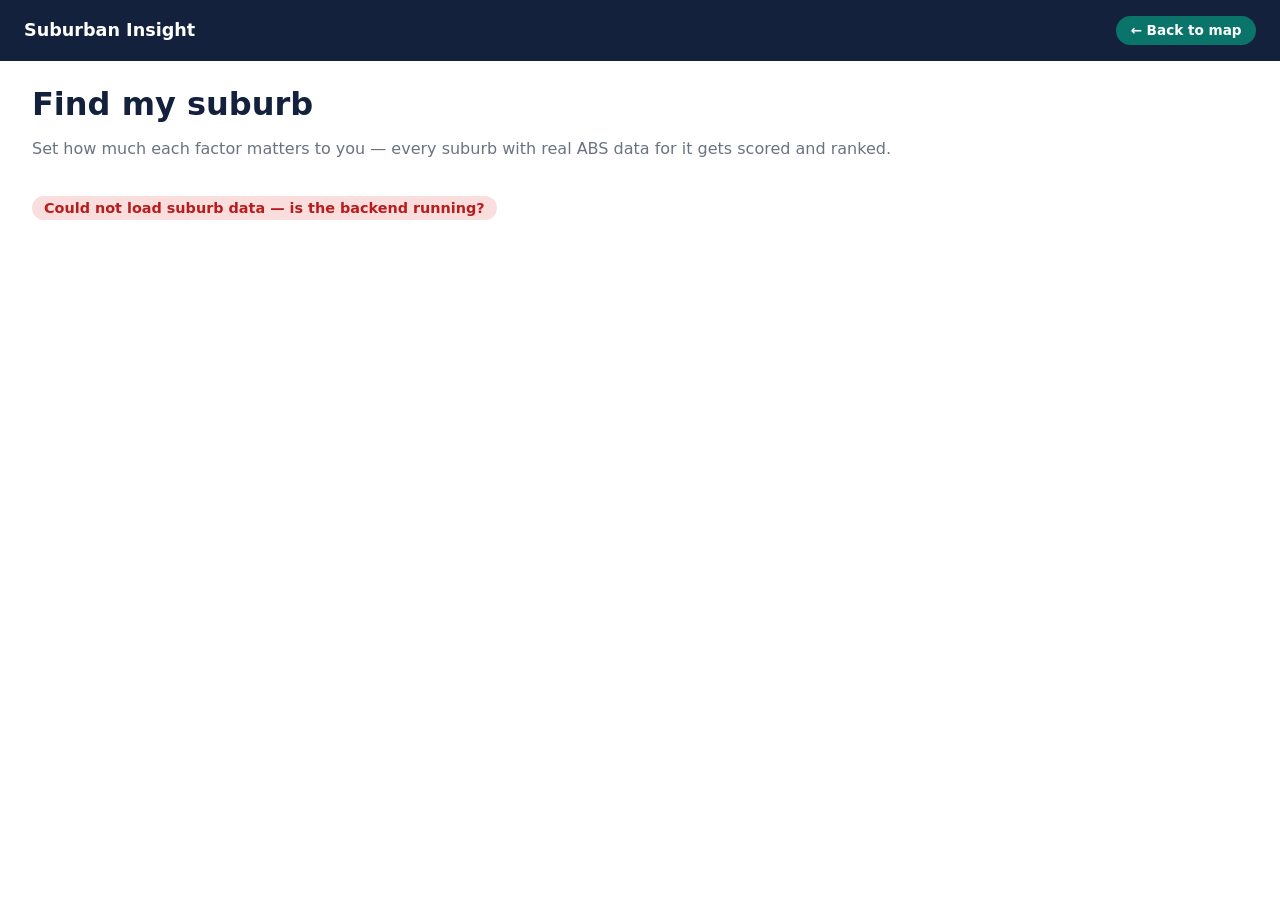
==== frontend/recommend.html @ bd3d386b "Merge pull request #2 from nameisylxx/feature/find-my-suburb Add "Find my suburb" weighted match sco" ====
<!DOCTYPE html>
<html lang="en">
<head>
  <meta charset="UTF-8" />
  <meta name="viewport" content="width=device-width, initial-scale=1.0" />
  <title>Suburban Insight — Find my suburb</title>
  <link rel="stylesheet" href="css/styles.css" />
</head>
<body>
  <header>
    <a href="index.html" class="logo">Suburban Insight</a>
    <a href="index.html" class="compare-link">&larr; Back to map</a>
  </header>

  <main class="match-page">
    <h1>Find my suburb</h1>
    <p class="muted">
      Set how much each factor matters to you — every suburb with real ABS data for it gets scored and ranked.
    </p>

    <div class="match-layout" id="match-layout">
      <p class="muted" role="status">Loading suburb data&hellip;</p>
    </div>
  </main>

  <script src="js/config.js"></script>
  <script src="js/api.js"></script>
  <script src="js/format.js"></script>
  <script src="js/recommend.js"></script>
</body>
</html>
---- frontend/css/styles.css ----
:root {
  --navy: #14213d;
  --teal: #0f9d8e;
  --bg: #ffffff;
  --text: #1a1a1a;
  --muted: #6b7280;

  /* --teal itself only reaches ~3.4:1 against white/off-white — enough for
     borders and non-text fills (which only need 3:1) but not for text/icons
     (which need 4.5:1). Use this darker shade anywhere teal renders as text,
     an icon, or sits under white text; keep --teal for borders, map fills,
     and other non-text decoration where the original brand shade already
     passes. See frontend/css contrast notes below each usage. */
  --teal-text: #0a746a;
}

/* Consistent, visible keyboard-focus ring for every focusable element
   (buttons, links, inputs, selects, and the map's now keyboard-operable
   council/suburb shapes) — WCAG 2.4.7. --teal clears the 3:1 non-text
   threshold against both white and the navy header background (verified:
   4.74:1 on navy, 3.37:1 on white), which --teal-text does not (2.83:1 on
   navy), so the ring intentionally uses --teal, not --teal-text. */
a:focus-visible,
button:focus-visible,
input:focus-visible,
select:focus-visible,
[tabindex]:focus-visible {
  outline: 2px solid var(--teal);
  outline-offset: 2px;
}

* {
  box-sizing: border-box;
}

html, body {
  height: 100%;
}

body {
  margin: 0;
  font-family: system-ui, -apple-system, "Segoe UI", sans-serif;
  color: var(--text);
  background: var(--bg);
  display: flex;
  flex-direction: column;
}

header {
  background: var(--navy);
  color: white;
  padding: 1rem 1.5rem;
  flex: none;
  display: flex;
  align-items: center;
  justify-content: space-between;
}

/* Shared by index.html's clickable <button> "home" shortcut (#logo-home-btn
   below, resets away from initial state without a reload — see map.js) and
   compare.html's <a href="index.html"> (a plain navigation, same href the
   existing "← Back to map" link already uses — a full page load already
   resets index.html to its initial state via initMap(), so no JS needed
   there). text-decoration:none is only needed for the <a>, harmless on the
   <button>. */
header .logo {
  font-weight: 700;
  font-size: 1.1rem;
  background: none;
  border: none;
  padding: 0;
  font-family: inherit;
  color: inherit;
  text-decoration: none;
  cursor: pointer;
}

header .logo:hover {
  opacity: 0.85;
}

.suburb-search {
  position: relative;
  flex: 1 1 320px;
  max-width: 420px;
  margin: 0 1.5rem;
}

.suburb-search-input {
  width: 100%;
  padding: 0.45rem 0.9rem;
  border: 1px solid transparent;
  border-radius: 999px;
  font-size: 0.9rem;
  font-family: inherit;
  background: rgba(255, 255, 255, 0.15);
  color: white;
}

.suburb-search-input::placeholder {
  color: rgba(255, 255, 255, 0.7);
}

.suburb-search-input:focus {
  background: white;
  color: var(--text);
  border-color: var(--teal);
}

.suburb-search-results {
  position: absolute;
  top: calc(100% + 0.4rem);
  left: 0;
  right: 0;
  background: white;
  border-radius: 10px;
  box-shadow: 0 1px 3px rgba(0, 0, 0, 0.15);
  list-style: none;
  margin: 0;
  padding: 0.3rem;
  max-height: 420px;
  overflow-y: auto;
  z-index: 1100;
}

.suburb-search-option {
  padding: 0.45rem 0.7rem;
  border-radius: 6px;
  font-size: 0.9rem;
  color: var(--text);
  cursor: pointer;
}

.suburb-search-option:hover,
.suburb-search-option.active {
  background: rgba(15, 157, 142, 0.12);
  color: var(--teal-text);
}

.suburb-search-option-sep {
  color: var(--muted);
}

.suburb-search-option-council {
  font-size: 0.8rem;
  color: var(--muted);
}

.suburb-search-empty {
  padding: 0.45rem 0.7rem;
  font-size: 0.85rem;
}

/* Groups the header's action links (Find my suburb / Compare) into one
   flex child so header's top-level space-between still sees three items
   (logo, search, actions) — matches the original two-link rhythm instead
   of spreading four independent items unevenly across the row. */
.header-actions {
  display: flex;
  align-items: center;
  gap: 0.6rem;
  flex: none;
}

.compare-link {
  color: white;
  background: var(--teal-text);
  padding: 0.4rem 0.9rem;
  border-radius: 999px;
  font-size: 0.85rem;
  font-weight: 600;
  text-decoration: none;
  white-space: nowrap;
}

.compare-link:hover {
  opacity: 0.9;
}

.compare-toggle-btn {
  margin: 0.5rem 0 0.75rem;
  padding: 0.45rem 0.9rem;
  border-radius: 999px;
  border: 1px solid var(--teal);
  background: white;
  color: var(--teal-text);
  font-size: 0.85rem;
  font-weight: 600;
  cursor: pointer;
}

.compare-toggle-btn.active {
  background: var(--teal-text);
  color: white;
}

.compare-toggle-btn:disabled {
  border-color: #d1d5db;
  color: var(--muted);
  cursor: not-allowed;
}

.filter-bar {
  flex: none;
  background: #f8fafc;
  border-bottom: 1px solid #e5e7eb;
  padding: 0.6rem 1.5rem;
  display: flex;
  align-items: center;
  gap: 0.75rem;
  flex-wrap: wrap;
}

.filter-bar select {
  padding: 0.35rem 0.6rem;
  border: 1px solid #d1d5db;
  border-radius: 999px;
  background: white;
  font-size: 0.85rem;
  color: var(--text);
}

.filter-bar #filter-count {
  font-size: 0.85rem;
  margin-left: auto;
}

.app-layout {
  flex: 1;
  display: flex;
  min-height: 0;
}

.map-pane {
  position: relative;
  /* Sole child of .app-layout now that .sidebar-panel is an overlay inside
     it rather than a flex sibling — always fills the full width, doesn't
     shrink for the panel. overflow:hidden clips .sidebar-panel's slid-out
     (translateX(100%)) portion so it doesn't push the page into a
     horizontal scrollbar. */
  flex: 1;
  min-width: 0;
  overflow: hidden;
}

#map {
  width: 100%;
  height: 100%;
}

.map-status-badge {
  position: absolute;
  top: 0.75rem;
  left: 0.75rem;
  z-index: 1000;
}

.hidden {
  display: none !important;
}

.back-to-councils-btn {
  position: absolute;
  top: 0.75rem;
  left: 0.75rem;
  z-index: 1000;
  background: white;
  border: 1px solid #d1d5db;
  border-radius: 999px;
  padding: 0.45rem 0.9rem;
  font-size: 0.85rem;
  font-weight: 600;
  color: var(--navy);
  cursor: pointer;
  box-shadow: 0 1px 3px rgba(0, 0, 0, 0.15);
}

.back-to-councils-btn:hover {
  border-color: var(--teal);
  color: var(--teal-text);
}

.map-legend {
  position: absolute;
  bottom: 1.5rem;
  left: 0.75rem;
  z-index: 1000;
  background: white;
  padding: 0.6rem 0.8rem;
  border-radius: 8px;
  box-shadow: 0 1px 3px rgba(0, 0, 0, 0.15);
  font-size: 0.8rem;
  min-width: 160px;
}

.map-hint {
  position: absolute;
  bottom: 1.5rem;
  left: 50%;
  transform: translateX(-50%);
  z-index: 1000;
  background: rgba(20, 33, 61, 0.85);
  color: white;
  padding: 0.5rem 1rem;
  border-radius: 999px;
  font-size: 0.85rem;
  box-shadow: 0 1px 3px rgba(0, 0, 0, 0.15);
  pointer-events: none;
  margin: 0;
}

.legend-label {
  color: var(--muted);
  margin-bottom: 0.35rem;
}

.legend-bar {
  height: 10px;
  border-radius: 999px;
}

.legend-scale {
  display: flex;
  justify-content: space-between;
  margin-top: 0.25rem;
  color: var(--muted);
}

/* A pure overlay on top of the map — .map-pane never resizes for it (see
   above), so there's no layout-vs-animation split to manage here anymore,
   just one GPU-only transform. Positioned inside .map-pane the same way
   #back-to-councils/#map-legend/#map-status/#map-hint already are (all
   position:absolute children of it), so it's naturally confined to the map
   area and never overlaps the header — they don't share screen space, so
   no z-index coordination with the header is needed either. z-index:1000
   matches those existing map overlays. visibility keeps the asymmetric
   open/close delay from before (instant on open, delayed until the slide
   finishes on close) since transform alone doesn't remove off-screen
   content from the tab order or accessibility tree. */
.sidebar-panel {
  position: absolute;
  top: 0;
  right: 0;
  bottom: 0;
  z-index: 1000;
  width: 35%;
  min-width: 280px;
  max-width: 420px;
  background: var(--bg);
  box-shadow: -2px 0 8px rgba(0, 0, 0, 0.15);
  visibility: hidden;
  transform: translateX(100%);
  transition: transform 240ms ease-out, visibility 0s linear 240ms;
  will-change: transform;
}

.sidebar-panel.panel-open {
  visibility: visible;
  transform: translateX(0);
  transition: transform 240ms ease-out, visibility 0s linear 0s;
}

.panel-close-btn {
  position: absolute;
  top: 0.75rem;
  right: 0.75rem;
  z-index: 10;
  width: 2rem;
  height: 2rem;
  display: flex;
  align-items: center;
  justify-content: center;
  background: white;
  border: 1px solid #d1d5db;
  border-radius: 999px;
  font-size: 1.1rem;
  line-height: 1;
  color: var(--navy);
  cursor: pointer;
}

.panel-close-btn:hover {
  border-color: var(--teal);
  color: var(--teal-text);
}

.sidebar-pane {
  height: 100%;
  padding: 1.5rem 2.5rem 1.5rem 1.5rem;
  overflow-y: auto;
  border-left: 1px solid #e5e7eb;
}

.sidebar-pane h2 {
  margin: 0 0 0.25rem;
  color: var(--navy);
}

.sidebar-empty-state {
  height: 100%;
  min-height: 320px;
  display: flex;
  flex-direction: column;
  align-items: center;
  justify-content: center;
  text-align: center;
  gap: 0.4rem;
}

.empty-state-icon {
  color: var(--teal);
  opacity: 0.35;
  margin-bottom: 0.4rem;
}

.empty-state-title {
  margin: 0;
  color: var(--navy);
  font-size: 1.1rem;
}

.empty-state-message {
  margin: 0;
  max-width: 260px;
  font-size: 0.9rem;
  color: var(--muted);
}

.status {
  display: inline-block;
  padding: 0.25rem 0.75rem;
  border-radius: 999px;
  font-size: 0.9rem;
  font-weight: 600;
}

.status.ok {
  background: rgba(15, 157, 142, 0.15);
  color: var(--teal-text);
}

/* #dc2626 only reached 3.81:1 against its own 15%-tint background — swapped
   for a darker red that clears 4.5:1 there. */
.status.error {
  background: rgba(220, 38, 38, 0.15);
  color: #b91c1c;
}

/* var(--muted) only reached 4.02:1 against its own 15%-tint background —
   darkened locally rather than changing --muted globally, since --muted
   already passes AA everywhere else it's used (on white/#f8fafc). */
.status.pending {
  background: rgba(107, 114, 128, 0.15);
  color: #4b5563;
}

.muted {
  color: var(--muted);
}

.note {
  font-size: 0.85rem;
}

.tabs {
  display: flex;
  gap: 0.5rem;
  margin: 1rem 0;
  border-bottom: 1px solid #e5e7eb;
}

.tab-btn {
  background: none;
  border: none;
  padding: 0.5rem 0.25rem;
  font-size: 0.95rem;
  color: var(--muted);
  cursor: pointer;
  border-bottom: 2px solid transparent;
}

.tab-btn.active {
  color: var(--teal-text);
  border-bottom-color: var(--teal);
  font-weight: 600;
}

.tab-panel.hidden {
  display: none;
}

.stat-grid {
  display: grid;
  grid-template-columns: 1fr 1fr;
  gap: 0.75rem;
  margin-bottom: 1rem;
}

.stat-tile {
  background: #f8fafc;
  border-radius: 8px;
  padding: 0.75rem;
}

.stat-value {
  font-size: 1.3rem;
  font-weight: 700;
  color: var(--navy);
}

.stat-suffix {
  font-size: 0.8rem;
  font-weight: 400;
  color: var(--muted);
  margin-left: 0.15rem;
}

.stat-label {
  font-size: 0.8rem;
  color: var(--muted);
  margin-top: 0.15rem;
}

.cluster-badge {
  display: inline-block;
  background: rgba(15, 157, 142, 0.12);
  color: var(--teal-text);
  font-size: 0.8rem;
  font-weight: 600;
  padding: 0.3rem 0.7rem;
  border-radius: 999px;
  margin: 0 0 1rem;
}

.section-heading {
  font-size: 0.85rem;
  color: var(--muted);
  text-transform: uppercase;
  letter-spacing: 0.03em;
  margin: 0 0 0.5rem;
}

.similar-suburbs {
  display: flex;
  flex-wrap: wrap;
  gap: 0.5rem;
}

.similar-suburb-btn {
  background: white;
  border: 1px solid #d1d5db;
  border-radius: 999px;
  padding: 0.35rem 0.8rem;
  font-size: 0.85rem;
  color: var(--navy);
  cursor: pointer;
}

.similar-suburb-btn:hover {
  border-color: var(--teal);
  color: var(--teal-text);
}

.culture-row {
  display: flex;
  align-items: center;
  gap: 0.5rem;
  margin-bottom: 0.6rem;
}

.culture-country {
  flex: 0 0 90px;
  font-size: 0.85rem;
}

.culture-bar-track {
  flex: 1;
  /* The track is an empty div, so inside the compare <table> it contributes
     zero intrinsic width — once 3-4 suburb columns squeeze the table down to
     its natural width, each column gets exactly country+pct+gaps and flex:1
     resolves to 0px, silently deleting every bar. A real minimum keeps the
     track visible at any column count; #compare-root's overflow-x absorbs
     the extra width on narrow screens. */
  min-width: 60px;
  background: #e5e7eb;
  border-radius: 999px;
  height: 8px;
  overflow: hidden;
}

.culture-bar-fill {
  background: var(--teal);
  height: 100%;
}

.culture-pct {
  flex: 0 0 40px;
  text-align: right;
  font-size: 0.85rem;
  color: var(--muted);
}

.footer-caption {
  margin-top: 1.5rem;
  font-size: 0.75rem;
  color: var(--muted);
}

/* Comparison page */

.chips-bar {
  gap: 0.5rem;
}

.chip {
  display: inline-flex;
  align-items: center;
  gap: 0.4rem;
  background: var(--navy);
  color: white;
  padding: 0.3rem 0.5rem 0.3rem 0.8rem;
  border-radius: 999px;
  font-size: 0.85rem;
}

.chip-remove {
  background: none;
  border: none;
  color: white;
  font-size: 1rem;
  line-height: 1;
  cursor: pointer;
  padding: 0.1rem 0.3rem;
}

/* Searchable "+ Add suburb" combobox — same dropdown/option styling as the
   header's .suburb-search-* (see suburb-combobox.js), but the input itself
   matches .filter-bar select's look since this bar has a light background,
   not the dark header. */
.add-suburb-wrap {
  position: relative;
}

.add-suburb-input {
  padding: 0.35rem 0.6rem;
  border: 1px solid #d1d5db;
  border-radius: 999px;
  background: white;
  font-size: 0.85rem;
  font-family: inherit;
  color: var(--text);
  min-width: 180px;
}

.compare-page {
  flex: 1;
  padding: 1.5rem 2rem;
  overflow-y: auto;
}

.compare-page h1 {
  margin: 0 0 0.25rem;
  color: var(--navy);
}

.compare-empty-state {
  min-height: 400px;
  display: flex;
  align-items: center;
  justify-content: center;
}

.compare-empty-card {
  width: 100%;
  max-width: 460px;
  display: flex;
  flex-direction: column;
  align-items: center;
  text-align: center;
  gap: 0.5rem;
  background: rgba(20, 33, 61, 0.03);
  border: 1px solid rgba(20, 33, 61, 0.08);
  border-radius: 12px;
  padding: 2.5rem 2rem;
}

.empty-state-cta {
  margin-top: 0.5rem;
  background: var(--teal-text);
  color: white;
  border: none;
  border-radius: 999px;
  padding: 0.6rem 1.4rem;
  font-size: 0.95rem;
  font-weight: 600;
  cursor: pointer;
}

.empty-state-suggestions {
  display: flex;
  flex-wrap: wrap;
  align-items: center;
  justify-content: center;
  gap: 0.5rem;
  margin-top: 1rem;
}

.empty-state-suggestions-label {
  font-size: 0.8rem;
  color: var(--muted);
  margin-right: 0.15rem;
}

.empty-state-cta:hover {
  opacity: 0.9;
}

.compare-table {
  margin-top: 1.5rem;
  border-collapse: collapse;
  width: 100%;
}

.compare-table th,
.compare-table td {
  padding: 0.75rem 1rem;
  border-bottom: 1px solid #e5e7eb;
  text-align: left;
  vertical-align: top;
}

.compare-table thead th {
  color: var(--navy);
  font-size: 1rem;
}

.compare-table tbody tr:first-child td {
  border-top: none;
}

.compare-table .section-row td,
.compare-table .section-row th {
  background: #f8fafc;
  font-weight: 600;
  color: var(--teal-text);
  font-size: 0.85rem;
  text-transform: uppercase;
  letter-spacing: 0.03em;
}

/* Row-label cells are <th scope="row"> for screen readers (see compare.js) —
   font-weight reset because browsers bold <th> by default and these were
   never meant to look bold, just like the <td> they replaced. */
.compare-table tbody th[scope="row"] {
  color: var(--muted);
  font-weight: 400;
  white-space: nowrap;
}

.compare-table .culture-row {
  margin-bottom: 0.4rem;
}

.compare-table .culture-country {
  flex: 0 0 70px;
}

.compare-table td.winner {
  background: rgba(15, 157, 142, 0.12);
  color: var(--navy);
  font-weight: 700;
}

.winner-badge {
  color: var(--teal-text);
  margin-left: 0.25rem;
}

/* Up to 4 suburb columns plus a row-label column don't fit a phone-width
   viewport without crushing every cell — scroll the table horizontally
   inside its own container instead of letting it force the whole page to
   scroll sideways. Harmless at desktop widths: no scrollbar appears unless
   the table actually exceeds the available width. */
#compare-root {
  overflow-x: auto;
}

/* Find my suburb page */

.match-page {
  flex: 1;
  padding: 1.5rem 2rem;
  overflow-y: auto;
}

.match-page h1 {
  margin: 0 0 0.25rem;
  color: var(--navy);
}

.match-layout {
  display: flex;
  gap: 2rem;
  margin-top: 1.5rem;
  align-items: flex-start;
}

.match-controls {
  flex: 0 0 320px;
  background: #f8fafc;
  border: 1px solid #e5e7eb;
  border-radius: 12px;
  padding: 1.25rem;
  position: sticky;
  top: 1.5rem;
}

.match-controls h2 {
  margin: 0 0 0.25rem;
  font-size: 1.1rem;
  color: var(--navy);
}

.weight-slider-intro {
  font-size: 0.85rem;
  margin: 0 0 1.25rem;
}

.weight-slider {
  margin-bottom: 1.25rem;
}

.weight-slider-head {
  display: flex;
  justify-content: space-between;
  align-items: baseline;
  gap: 0.5rem;
}

.weight-slider-head label {
  font-weight: 600;
  font-size: 0.9rem;
  color: var(--navy);
}

.weight-slider-pct {
  font-size: 0.85rem;
  color: var(--teal-text);
  font-weight: 600;
}

.weight-slider-desc {
  font-size: 0.8rem;
  margin: 0.1rem 0 0.5rem;
}

/* Native range input, restyled to match the navy/teal theme. Deliberately
   not a JS-driven "filled up to value" track — that needs recomputing a
   background-size on every input event across three vendor-prefixed
   pseudo-elements, and the thumb position already shows the value; a plain
   track keeps this robust across browsers instead of chasing rendering
   quirks for a purely decorative effect. */
input[type="range"] {
  width: 100%;
  height: 1.25rem;
  -webkit-appearance: none;
  appearance: none;
  background: transparent;
  cursor: pointer;
}

input[type="range"]::-webkit-slider-runnable-track {
  height: 6px;
  border-radius: 999px;
  background: #d1d5db;
}

input[type="range"]::-webkit-slider-thumb {
  -webkit-appearance: none;
  appearance: none;
  margin-top: -7px;
  width: 20px;
  height: 20px;
  border-radius: 50%;
  background: var(--teal-text);
  border: 2px solid white;
  box-shadow: 0 1px 3px rgba(0, 0, 0, 0.3);
}

input[type="range"]::-moz-range-track {
  height: 6px;
  border-radius: 999px;
  background: #d1d5db;
}

input[type="range"]::-moz-range-thumb {
  width: 16px;
  height: 16px;
  border-radius: 50%;
  background: var(--teal-text);
  border: 2px solid white;
  box-shadow: 0 1px 3px rgba(0, 0, 0, 0.3);
}

.show-more-btn {
  display: block;
  margin: 0.5rem auto 0;
  padding: 0.5rem 1.1rem;
  border-radius: 999px;
  border: 1px solid var(--teal);
  background: white;
  color: var(--teal-text);
  font-size: 0.85rem;
  font-weight: 600;
  cursor: pointer;
}

.show-more-btn:hover {
  background: rgba(15, 157, 142, 0.08);
}

.match-results {
  flex: 1;
  min-width: 0;
}

.match-list {
  list-style: none;
  margin: 1rem 0 0;
  padding: 0;
  display: flex;
  flex-direction: column;
  gap: 1rem;
}

.match-card {
  border: 1px solid #e5e7eb;
  border-radius: 12px;
  padding: 1rem 1.25rem;
}

.match-card-header {
  display: flex;
  align-items: center;
  gap: 0.75rem;
}

.match-rank {
  flex: 0 0 auto;
  font-size: 0.9rem;
  font-weight: 700;
  color: var(--muted);
  min-width: 2rem;
}

.match-card-title {
  flex: 1;
  min-width: 0;
}

.match-card-title h3 {
  margin: 0;
  color: var(--navy);
  font-size: 1.05rem;
}

.match-score {
  flex: 0 0 auto;
  font-size: 1.3rem;
  font-weight: 700;
  color: var(--navy);
}

.match-reweighted-note {
  margin: 0.5rem 0 0;
}

.match-factor-list {
  list-style: none;
  margin: 0.75rem 0 0;
  padding: 0;
}

.match-factor {
  display: flex;
  align-items: center;
  gap: 0.6rem;
  margin-bottom: 0.5rem;
  font-size: 0.85rem;
}

.match-factor-missing {
  color: var(--muted);
}

.match-factor-label {
  flex: 0 0 130px;
}

.match-factor-track {
  flex: 1;
  min-width: 60px;
  background: #e5e7eb;
  border-radius: 999px;
  height: 8px;
  overflow: hidden;
}

.match-factor-fill {
  background: var(--teal);
  height: 100%;
}

.match-factor-raw {
  flex: 0 0 auto;
  color: var(--muted);
  white-space: nowrap;
}

.match-factor-contribution {
  flex: 0 0 50px;
  text-align: right;
  color: var(--teal-text);
  font-weight: 600;
}

/* Responsive breakpoints */

@media (max-width: 900px) {
  .sidebar-panel {
    width: 60%;
  }

  .match-layout {
    flex-direction: column;
  }

  .match-controls {
    flex: none;
    width: 100%;
    position: static;
  }
}

@media (max-width: 640px) {
  header {
    flex-wrap: wrap;
    row-gap: 0.5rem;
  }

  .header-actions {
    order: 2;
    flex: 1 1 100%;
    justify-content: flex-end;
  }

  .suburb-search {
    order: 3;
    flex: 1 1 100%;
    max-width: none;
    margin: 0;
  }

  .filter-bar {
    padding: 0.6rem 1rem;
  }

  .sidebar-panel {
    width: 100%;
    min-width: 0;
    max-width: none;
  }

  .sidebar-pane {
    padding: 1.25rem 1.25rem 1.25rem 1rem;
  }

  /* Full-screen detail view needs an unmistakable way back to the map —
     bigger tap target (WCAG 2.5.5) and a shadow so it doesn't read as a
     minor corner decoration against the sidebar content beneath it. */
  .panel-close-btn {
    width: 44px;
    height: 44px;
    font-size: 1.4rem;
    box-shadow: 0 2px 6px rgba(0, 0, 0, 0.2);
  }

  .stat-grid {
    grid-template-columns: 1fr;
  }

  .compare-page {
    padding: 1.25rem 1rem;
  }

  .compare-empty-card {
    padding: 1.5rem 1.25rem;
  }

  .compare-table {
    min-width: 480px;
  }

  .match-page {
    padding: 1.25rem 1rem;
  }

  .match-layout {
    gap: 1.25rem;
  }

  .match-controls {
    padding: 1rem;
  }

  .match-card {
    padding: 0.85rem 1rem;
  }

  .match-factor-label {
    flex-basis: 100px;
  }
}

/* Screen-reader-only text — e.g. the "Best" label next to .winner-badge,
   which is otherwise a color/bold cue that colorblind or non-visual users
   would miss. */
.visually-hidden {
  position: absolute;
  width: 1px;
  height: 1px;
  padding: 0;
  margin: -1px;
  overflow: hidden;
  clip: rect(0, 0, 0, 0);
  white-space: nowrap;
  border: 0;
}
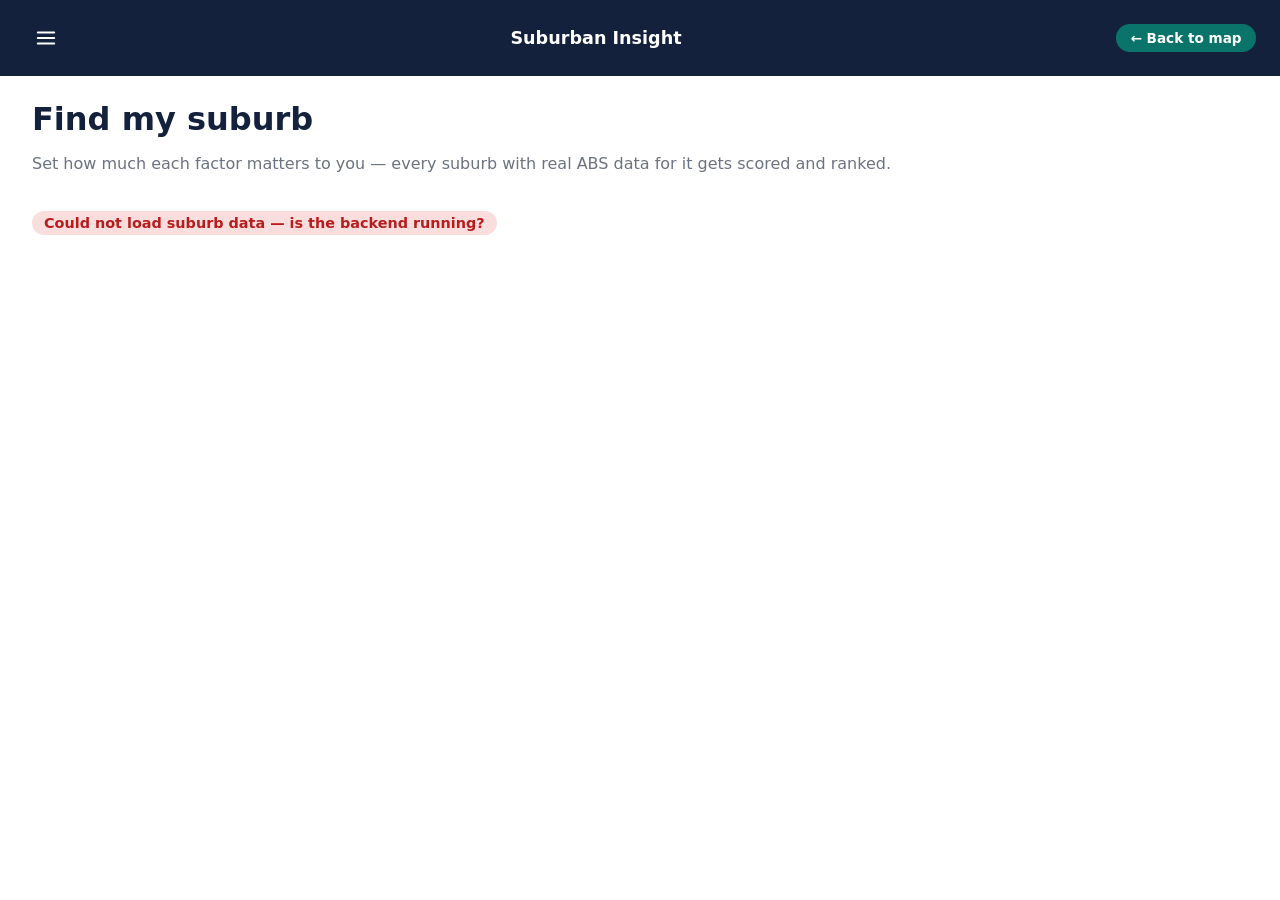
==== commit 464755d4: "Add shared hamburger nav drawer across all three pages index.html, compare.html, and recommend.html " ====
--- a/frontend/recommend.html
+++ b/frontend/recommend.html
@@ -23,6 +23,7 @@
     </div>
   </main>
 
+  <script src="js/nav.js"></script>
   <script src="js/config.js"></script>
   <script src="js/api.js"></script>
   <script src="js/format.js"></script>
--- a/frontend/css/styles.css
+++ b/frontend/css/styles.css
@@ -1122,6 +1122,135 @@
   }
 }
 
+/* Nav drawer (nav.js) — shared across index.html/compare.html/recommend.html.
+   Same overlay + translateX + visibility-delay pattern as .sidebar-panel
+   (frontend/js/panel.js): GPU-only transform, asymmetric open/close timing
+   via the visibility transition delay, so opening is instant and closing
+   waits for the slide to finish before the element leaves the a11y tree. */
+.nav-menu-btn {
+  flex: none;
+  width: 44px;
+  height: 44px;
+  margin-right: 0.5rem;
+  display: flex;
+  align-items: center;
+  justify-content: center;
+  background: none;
+  border: none;
+  border-radius: 999px;
+  color: white;
+  cursor: pointer;
+}
+
+.nav-menu-btn:hover {
+  background: rgba(255, 255, 255, 0.12);
+}
+
+.nav-drawer-overlay {
+  position: fixed;
+  inset: 0;
+  z-index: 2000;
+  background: rgba(20, 33, 61, 0.5);
+  opacity: 0;
+  visibility: hidden;
+  transition: opacity 240ms ease-out, visibility 0s linear 240ms;
+}
+
+.nav-drawer-overlay.nav-drawer-open {
+  opacity: 1;
+  visibility: visible;
+  transition: opacity 240ms ease-out, visibility 0s linear 0s;
+}
+
+.nav-drawer {
+  position: fixed;
+  top: 0;
+  left: 0;
+  bottom: 0;
+  z-index: 2001;
+  width: min(280px, 85vw);
+  background: white;
+  box-shadow: 2px 0 8px rgba(0, 0, 0, 0.2);
+  visibility: hidden;
+  transform: translateX(-100%);
+  transition: transform 240ms ease-out, visibility 0s linear 240ms;
+  display: flex;
+  flex-direction: column;
+}
+
+.nav-drawer.nav-drawer-open {
+  visibility: visible;
+  transform: translateX(0);
+  transition: transform 240ms ease-out, visibility 0s linear 0s;
+}
+
+.nav-drawer-header {
+  display: flex;
+  align-items: center;
+  justify-content: space-between;
+  padding: 1rem 0.75rem 1rem 1.25rem;
+  border-bottom: 1px solid #e5e7eb;
+}
+
+.nav-drawer-title {
+  font-weight: 700;
+  color: var(--navy);
+}
+
+.nav-drawer-close {
+  width: 2.25rem;
+  height: 2.25rem;
+  display: flex;
+  align-items: center;
+  justify-content: center;
+  background: none;
+  border: none;
+  border-radius: 999px;
+  font-size: 1.2rem;
+  line-height: 1;
+  color: var(--navy);
+  cursor: pointer;
+}
+
+.nav-drawer-close:hover {
+  background: rgba(15, 157, 142, 0.12);
+  color: var(--teal-text);
+}
+
+.nav-drawer-list {
+  list-style: none;
+  margin: 0;
+  padding: 0.5rem;
+}
+
+.nav-drawer-link {
+  display: flex;
+  align-items: center;
+  gap: 0.75rem;
+  padding: 0.7rem 0.75rem;
+  border-radius: 8px;
+  color: var(--navy);
+  text-decoration: none;
+  font-size: 0.95rem;
+  border-left: 4px solid transparent;
+}
+
+.nav-drawer-link:hover {
+  background: rgba(15, 157, 142, 0.08);
+}
+
+.nav-drawer-link[aria-current="page"] {
+  background: rgba(15, 157, 142, 0.12);
+  border-left-color: var(--teal);
+  color: var(--teal-text);
+  font-weight: 700;
+}
+
+.nav-drawer-current-badge {
+  margin-left: auto;
+  color: var(--teal-text);
+}
+
 /* Screen-reader-only text — e.g. the "Best" label next to .winner-badge,
    which is otherwise a color/bold cue that colorblind or non-visual users
    would miss. */
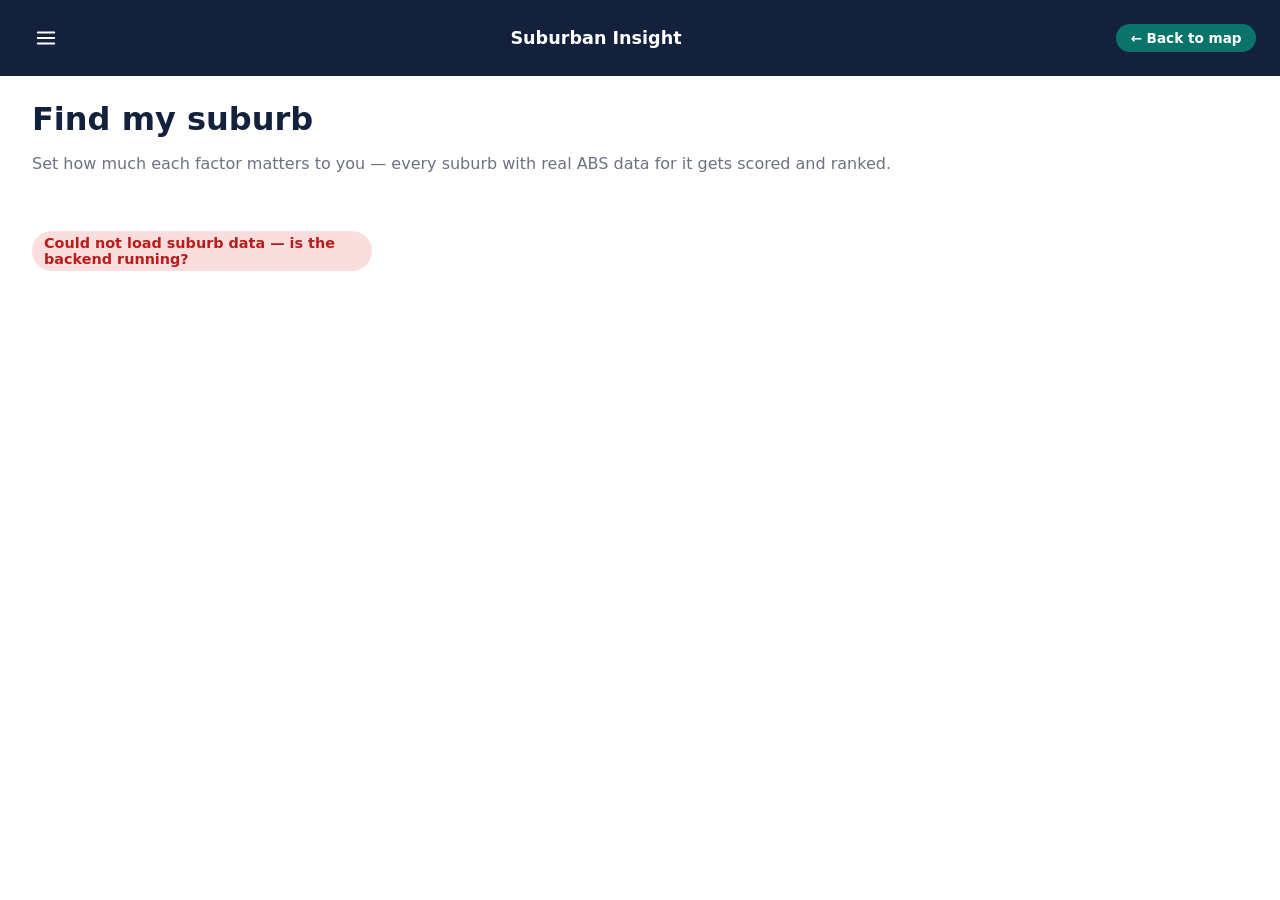
==== commit 1368837d: "Redesign Find my suburb page layout Two-column layout with the preferences panel and "Best matches" " ====
--- a/frontend/recommend.html
+++ b/frontend/recommend.html
@@ -12,13 +12,16 @@
     <a href="index.html" class="compare-link">&larr; Back to map</a>
   </header>
 
-  <main class="match-page">
-    <h1>Find my suburb</h1>
-    <p class="muted">
-      Set how much each factor matters to you — every suburb with real ABS data for it gets scored and ranked.
-    </p>
+  <main class="recommend-page">
+    <div class="recommend-intro">
+      <div>
+        <h1>Find my suburb</h1>
+        <p class="muted">Set how much each factor matters to you — every suburb with real ABS data for it gets scored and ranked.</p>
+      </div>
+      <p id="data-note" class="recommend-data-note muted" role="status" aria-live="polite"></p>
+    </div>
 
-    <div class="match-layout" id="match-layout">
+    <div class="recommend-layout" id="recommend-layout">
       <p class="muted" role="status">Loading suburb data&hellip;</p>
     </div>
   </main>
--- a/frontend/css/styles.css
+++ b/frontend/css/styles.css
@@ -787,71 +787,99 @@
 
 /* Find my suburb page */
 
-.match-page {
+.recommend-page {
   flex: 1;
-  padding: 1.5rem 2rem;
+  padding: 1.5rem 2rem 3rem;
   overflow-y: auto;
 }
 
-.match-page h1 {
+.recommend-intro {
+  display: flex;
+  align-items: flex-end;
+  justify-content: space-between;
+  gap: 2rem;
+  margin-bottom: 1.75rem;
+}
+
+.recommend-intro h1 {
   margin: 0 0 0.25rem;
   color: var(--navy);
 }
 
-.match-layout {
-  display: flex;
-  gap: 2rem;
-  margin-top: 1.5rem;
-  align-items: flex-start;
-}
-
-.match-controls {
-  flex: 0 0 320px;
-  background: #f8fafc;
+.recommend-data-note {
+  flex: 0 0 auto;
+  max-width: 260px;
+  text-align: right;
+  font-size: 0.82rem;
+}
+
+.recommend-layout {
+  display: grid;
+  grid-template-columns: minmax(280px, 340px) minmax(0, 1fr);
+  align-items: start;
+  gap: 2.5rem;
+}
+
+.recommend-preferences {
+  position: sticky;
+  top: 1.5rem;
+  padding: 1.5rem;
   border: 1px solid #e5e7eb;
   border-radius: 12px;
-  padding: 1.25rem;
-  position: sticky;
-  top: 1.5rem;
-}
-
-.match-controls h2 {
-  margin: 0 0 0.25rem;
-  font-size: 1.1rem;
-  color: var(--navy);
-}
-
-.weight-slider-intro {
-  font-size: 0.85rem;
-  margin: 0 0 1.25rem;
-}
-
-.weight-slider {
+  background: white;
+}
+
+.recommend-panel-heading h2 {
+  margin: 0;
+  font-size: 1.2rem;
+  color: var(--navy);
+}
+
+.recommend-panel-heading p {
+  margin: 0.35rem 0 0;
+  font-size: 0.85rem;
+  color: var(--muted);
+}
+
+.recommend-controls {
+  margin-top: 1.5rem;
+}
+
+.recommend-control {
+  padding-bottom: 1.25rem;
   margin-bottom: 1.25rem;
-}
-
-.weight-slider-head {
+  border-bottom: 1px solid #eef1f4;
+}
+
+.recommend-control:last-child {
+  margin-bottom: 1rem;
+  padding-bottom: 0;
+  border-bottom: none;
+}
+
+.recommend-control-top {
   display: flex;
   justify-content: space-between;
   align-items: baseline;
   gap: 0.5rem;
 }
 
-.weight-slider-head label {
+.recommend-control label {
   font-weight: 600;
+  font-size: 0.92rem;
+  color: var(--navy);
+}
+
+.recommend-control-pct {
   font-size: 0.9rem;
-  color: var(--navy);
-}
-
-.weight-slider-pct {
-  font-size: 0.85rem;
   color: var(--teal-text);
   font-weight: 600;
 }
 
-.weight-slider-desc {
+.recommend-control p {
+  margin: 0.3rem 0 0.7rem;
   font-size: 0.8rem;
-  margin: 0.1rem 0 0.5rem;
+  color: var(--muted);
 }
 
 /* Native range input, restyled to match the navy/teal theme. Deliberately
@@ -902,126 +930,148 @@
   box-shadow: 0 1px 3px rgba(0, 0, 0, 0.3);
 }
 
-.show-more-btn {
+.recommend-reset {
   display: block;
-  margin: 0.5rem auto 0;
-  padding: 0.5rem 1.1rem;
+  width: 100%;
+  padding: 0.6rem 1rem;
   border-radius: 999px;
   border: 1px solid var(--teal);
   background: white;
   color: var(--teal-text);
-  font-size: 0.85rem;
+  font-size: 0.88rem;
   font-weight: 600;
   cursor: pointer;
 }
 
-.show-more-btn:hover {
+.recommend-reset:hover {
   background: rgba(15, 157, 142, 0.08);
 }
 
-.match-results {
-  flex: 1;
+.recommend-results {
   min-width: 0;
 }
 
-.match-list {
+.recommend-results-heading {
+  display: flex;
+  justify-content: space-between;
+  align-items: start;
+  gap: 1rem;
+  padding-bottom: 0.75rem;
+  border-bottom: 1px solid #e5e7eb;
+}
+
+.recommend-results-heading h2 {
+  margin: 0;
+  font-size: 1.2rem;
+  color: var(--navy);
+}
+
+.recommend-results-heading p {
+  margin: 0.3rem 0 0;
+  font-size: 0.85rem;
+  color: var(--muted);
+}
+
+.recommend-score-label {
+  padding-top: 0.3rem;
+  font-size: 0.68rem;
+  font-weight: 700;
+  letter-spacing: 0.08em;
+  text-transform: uppercase;
+  white-space: nowrap;
+  color: var(--muted);
+}
+
+.recommend-list {
   list-style: none;
+  margin: 0;
+  padding: 0;
+}
+
+.recommend-result {
+  display: grid;
+  grid-template-columns: 2.5rem minmax(0, 1fr);
+  gap: 0.85rem;
+  padding: 1.1rem 0;
+  border-bottom: 1px solid #e5e7eb;
+}
+
+.recommend-rank {
+  padding-top: 0.15rem;
+  font-size: 1.05rem;
+  font-weight: 700;
+  color: var(--teal-text);
+}
+
+.recommend-result-top {
+  display: flex;
+  justify-content: space-between;
+  align-items: start;
+  gap: 1rem;
+}
+
+.recommend-result h3 {
+  margin: 0;
+  color: var(--navy);
+  font-size: 1.05rem;
+}
+
+.recommend-result-top p {
+  margin: 0.2rem 0 0;
+  font-size: 0.83rem;
+  color: var(--muted);
+}
+
+.recommend-score {
+  color: var(--teal-text);
+  font-size: 1.4rem;
+  font-weight: 700;
+  white-space: nowrap;
+}
+
+.recommend-score span {
+  font-size: 0.8rem;
+  font-weight: 600;
+}
+
+.recommend-facts {
+  display: grid;
+  grid-template-columns: repeat(4, minmax(0, 1fr));
+  gap: 0.75rem;
   margin: 1rem 0 0;
-  padding: 0;
-  display: flex;
-  flex-direction: column;
-  gap: 1rem;
-}
-
-.match-card {
-  border: 1px solid #e5e7eb;
-  border-radius: 12px;
-  padding: 1rem 1.25rem;
-}
-
-.match-card-header {
-  display: flex;
-  align-items: center;
-  gap: 0.75rem;
-}
-
-.match-rank {
-  flex: 0 0 auto;
+}
+
+.recommend-facts dt {
+  font-size: 0.76rem;
+  color: var(--muted);
+}
+
+.recommend-facts dd {
+  margin: 0.25rem 0 0;
   font-size: 0.9rem;
-  font-weight: 700;
-  color: var(--muted);
-  min-width: 2rem;
-}
-
-.match-card-title {
-  flex: 1;
-  min-width: 0;
-}
-
-.match-card-title h3 {
-  margin: 0;
-  color: var(--navy);
-  font-size: 1.05rem;
-}
-
-.match-score {
-  flex: 0 0 auto;
-  font-size: 1.3rem;
-  font-weight: 700;
-  color: var(--navy);
-}
-
-.match-reweighted-note {
-  margin: 0.5rem 0 0;
-}
-
-.match-factor-list {
-  list-style: none;
-  margin: 0.75rem 0 0;
-  padding: 0;
-}
-
-.match-factor {
-  display: flex;
-  align-items: center;
-  gap: 0.6rem;
-  margin-bottom: 0.5rem;
-  font-size: 0.85rem;
-}
-
-.match-factor-missing {
-  color: var(--muted);
-}
-
-.match-factor-label {
-  flex: 0 0 130px;
-}
-
-.match-factor-track {
-  flex: 1;
-  min-width: 60px;
-  background: #e5e7eb;
-  border-radius: 999px;
-  height: 8px;
-  overflow: hidden;
-}
-
-.match-factor-fill {
-  background: var(--teal);
-  height: 100%;
-}
-
-.match-factor-raw {
-  flex: 0 0 auto;
-  color: var(--muted);
-  white-space: nowrap;
-}
-
-.match-factor-contribution {
-  flex: 0 0 50px;
-  text-align: right;
-  color: var(--teal-text);
   font-weight: 600;
+  color: var(--text);
+}
+
+.recommend-reweighted-note {
+  margin: 0.6rem 0 0;
+}
+
+.recommend-more {
+  display: block;
+  margin: 1.25rem auto 0;
+  padding: 0.6rem 1.6rem;
+  border-radius: 999px;
+  border: 1px solid var(--teal);
+  background: white;
+  color: var(--teal-text);
+  font-size: 0.85rem;
+  font-weight: 600;
+  cursor: pointer;
+}
+
+.recommend-more:hover {
+  background: rgba(15, 157, 142, 0.08);
 }
 
 /* Responsive breakpoints */
@@ -1031,13 +1081,11 @@
     width: 60%;
   }
 
-  .match-layout {
-    flex-direction: column;
-  }
-
-  .match-controls {
-    flex: none;
-    width: 100%;
+  .recommend-layout {
+    grid-template-columns: 1fr;
+  }
+
+  .recommend-preferences {
     position: static;
   }
 }
@@ -1101,24 +1149,34 @@
     min-width: 480px;
   }
 
-  .match-page {
-    padding: 1.25rem 1rem;
-  }
-
-  .match-layout {
+  .recommend-page {
+    padding: 1.25rem 1rem 2.5rem;
+  }
+
+  .recommend-intro {
+    display: block;
+  }
+
+  .recommend-data-note {
+    margin-top: 0.75rem;
+    max-width: none;
+    text-align: left;
+  }
+
+  .recommend-layout {
     gap: 1.25rem;
   }
 
-  .match-controls {
-    padding: 1rem;
-  }
-
-  .match-card {
-    padding: 0.85rem 1rem;
-  }
-
-  .match-factor-label {
-    flex-basis: 100px;
+  .recommend-preferences {
+    padding: 1.1rem;
+  }
+
+  .recommend-facts {
+    grid-template-columns: repeat(2, minmax(0, 1fr));
+  }
+
+  .recommend-score-label {
+    display: none;
   }
 }
 
